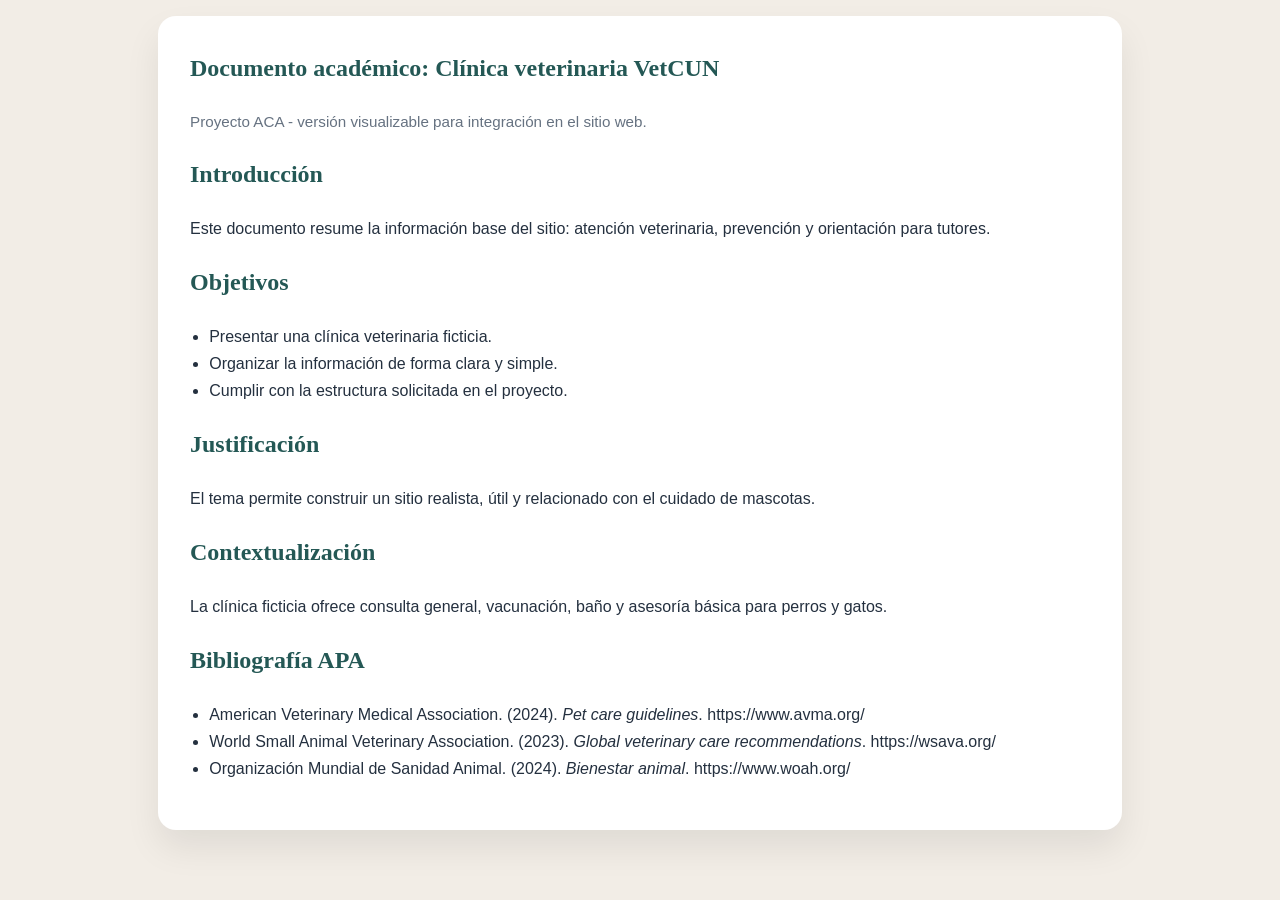
==== documento-academico.html @ 9d4de7c2 "Carga principal proyecto veterinario CUN" ====
<!DOCTYPE html>
<html lang="es">
<head>
  <meta charset="UTF-8">
  <meta name="viewport" content="width=device-width, initial-scale=1.0">
  <title>Documento académico - VetCUN</title>
  <style>
    body {
      font-family: Arial, sans-serif;
      margin: 0;
      background: #f2ede6;
      color: #24303f;
      line-height: 1.7;
    }

    .page {
      width: min(900px, calc(100% - 2rem));
      margin: 1rem auto;
      background: white;
      padding: 2rem;
      border-radius: 18px;
      box-shadow: 0 18px 35px rgba(0, 0, 0, 0.08);
    }

    h1, h2 {
      font-family: Georgia, serif;
      color: #245855;
    }

    h1 {
      margin-top: 0;
    }

    .meta {
      color: #667281;
      font-size: 0.95rem;
    }

    ul {
      padding-left: 1.2rem;
    }

    a {
      color: #2f6f6d;
    }
  </style>
</head>
<body>
  <article class="page">
    <h1>Documento académico: Clínica veterinaria VetCUN</h1>
    <p class="meta">Proyecto ACA - versión visualizable para integración en el sitio web.</p>

    <h2>Introducción</h2>
    <p>
      Este documento resume la información base del sitio: atención veterinaria, prevención y orientación para tutores.
    </p>

    <h2>Objetivos</h2>
    <ul>
      <li>Presentar una clínica veterinaria ficticia.</li>
      <li>Organizar la información de forma clara y simple.</li>
      <li>Cumplir con la estructura solicitada en el proyecto.</li>
    </ul>

    <h2>Justificación</h2>
    <p>
      El tema permite construir un sitio realista, útil y relacionado con el cuidado de mascotas.
    </p>

    <h2>Contextualización</h2>
    <p>
      La clínica ficticia ofrece consulta general, vacunación, baño y asesoría básica para perros y gatos.
    </p>

    <h2>Bibliografía APA</h2>
    <ul>
      <li>American Veterinary Medical Association. (2024). <em>Pet care guidelines</em>. https://www.avma.org/</li>
      <li>World Small Animal Veterinary Association. (2023). <em>Global veterinary care recommendations</em>. https://wsava.org/</li>
      <li>Organización Mundial de Sanidad Animal. (2024). <em>Bienestar animal</em>. https://www.woah.org/</li>
    </ul>
  </article>
</body>
</html>
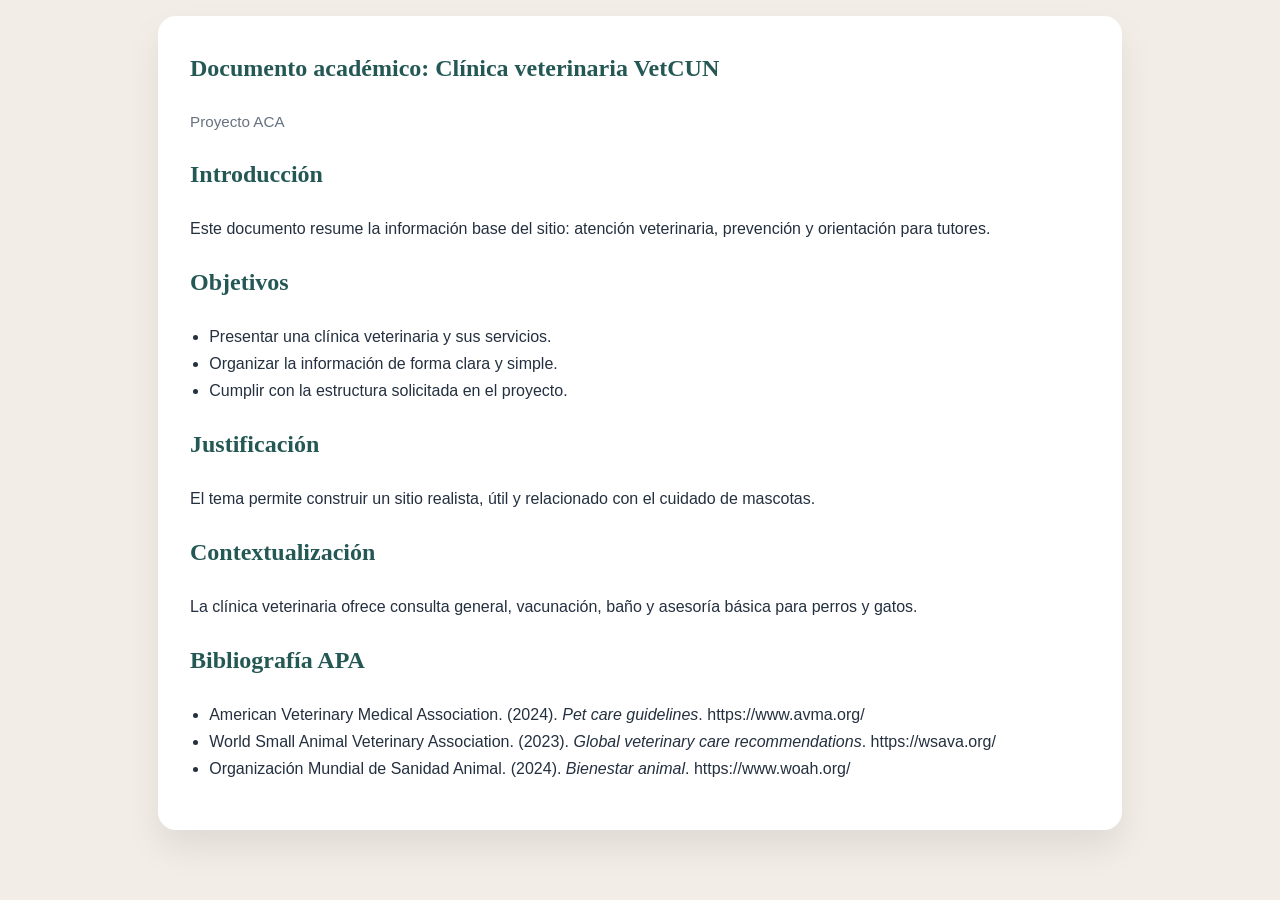
==== commit 437a82e3: "Ajustes pdf descargable con info del proyecto" ====
--- a/documento-academico.html
+++ b/documento-academico.html
@@ -48,7 +48,7 @@
 <body>
   <article class="page">
     <h1>Documento académico: Clínica veterinaria VetCUN</h1>
-    <p class="meta">Proyecto ACA - versión visualizable para integración en el sitio web.</p>
+    <p class="meta">Proyecto ACA</p>
 
     <h2>Introducción</h2>
     <p>
@@ -57,7 +57,7 @@
 
     <h2>Objetivos</h2>
     <ul>
-      <li>Presentar una clínica veterinaria ficticia.</li>
+      <li>Presentar una clínica veterinaria y sus servicios.</li>
       <li>Organizar la información de forma clara y simple.</li>
       <li>Cumplir con la estructura solicitada en el proyecto.</li>
     </ul>
@@ -69,7 +69,7 @@
 
     <h2>Contextualización</h2>
     <p>
-      La clínica ficticia ofrece consulta general, vacunación, baño y asesoría básica para perros y gatos.
+      La clínica veterinaria ofrece consulta general, vacunación, baño y asesoría básica para perros y gatos.
     </p>
 
     <h2>Bibliografía APA</h2>
